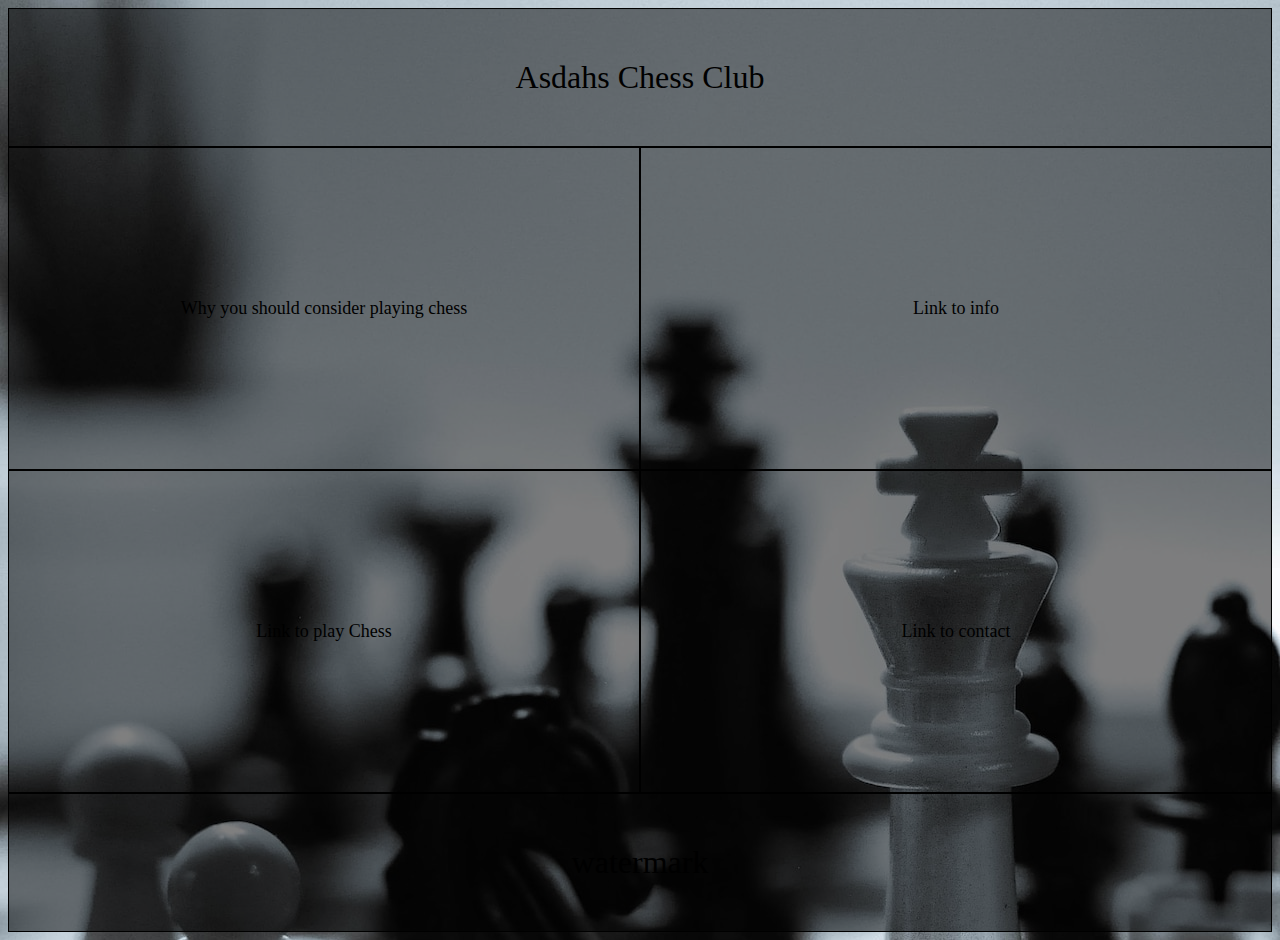
==== website-images/index.html @ 6882d864 "added code" ====
<!DOCTYPE html>
<html lang="en">
<head>
    <meta charset="UTF-8">
    <meta http-equiv="X-UA-Compatible" content="IE=edge">
    <meta name="viewport" content="width=device-width, initial-scale=1.0">
    <title>Grid Example</title>
    <link rel="stylesheet" href="style.css">
</head>
<body>
    <div class="container">
        <div class="header">Asdahs Chess Club</div>
        <div class="chess_one">Why you should consider playing chess</div>
        <div class="info">Link to info</div>
        <div class="play_chess">Link to play Chess</div>
        <div class="contact">Link to contact</div>
        <div class="watermark">watermark</div>

   </div>
</body>
</html>
---- website-images/style.css ----
body{
    background-image: url("chess.jpg"); 
}


.container {
    display: grid;
    grid-template-rows: auto;
    grid-template-columns: 1fr 1fr;
    grid-template-areas: 
        "header header "
        "chess_one info"
        "play_chess contact"
        "watermark watermark";
}

.header {
    grid-area: header;
    border: 1px solid #000000;
    padding: 50px;
    background-color: #32373B;
    padding: 50px;
    text-align: center;
    font-size: xx-large;
    background-color: rgba(0, 0, 0, 0.5);
}
.chess_one {
    grid-area: chess_one;
    border: 1px solid #000000;
    padding: 150px;
    background-color: #4A5859;
    padding: 150px;
    text-align: center;
    font-size: large;
    background-color: rgba(0, 0, 0, 0.5);
}
.info {
    grid-area: info;
    border: 1px solid #000000;
    padding: 150px;
    background-color: #4A5859;
    padding: 150px;
    text-align: center;
    font-size: large;
    background-color: rgba(0, 0, 0, 0.5);
}
.play_chess {
    grid-area: play_chess;
    border: 1px solid #000000;
    padding: 150px;
    background-color: #4A5859;
    padding: 150px;
    text-align: center;
    font-size: large;
    background-color: rgba(0, 0, 0, 0.5);
}
.contact {
    grid-area: contact;
    border: 1px solid #000000;
    padding: 150px;
    background-color: #4A5859;
    padding: 150px;
    text-align: center;
    font-size: large;
    background-color: rgba(0, 0, 0, 0.5);
}
.watermark {
    grid-area: watermark;
    border: 1px solid #000000;
    padding: 50px;
    background-color: #32373B;
    padding: 50px;
    text-align: center;
    font-size:xx-large;
    background-color: rgba(0, 0, 0, 0.5);
}
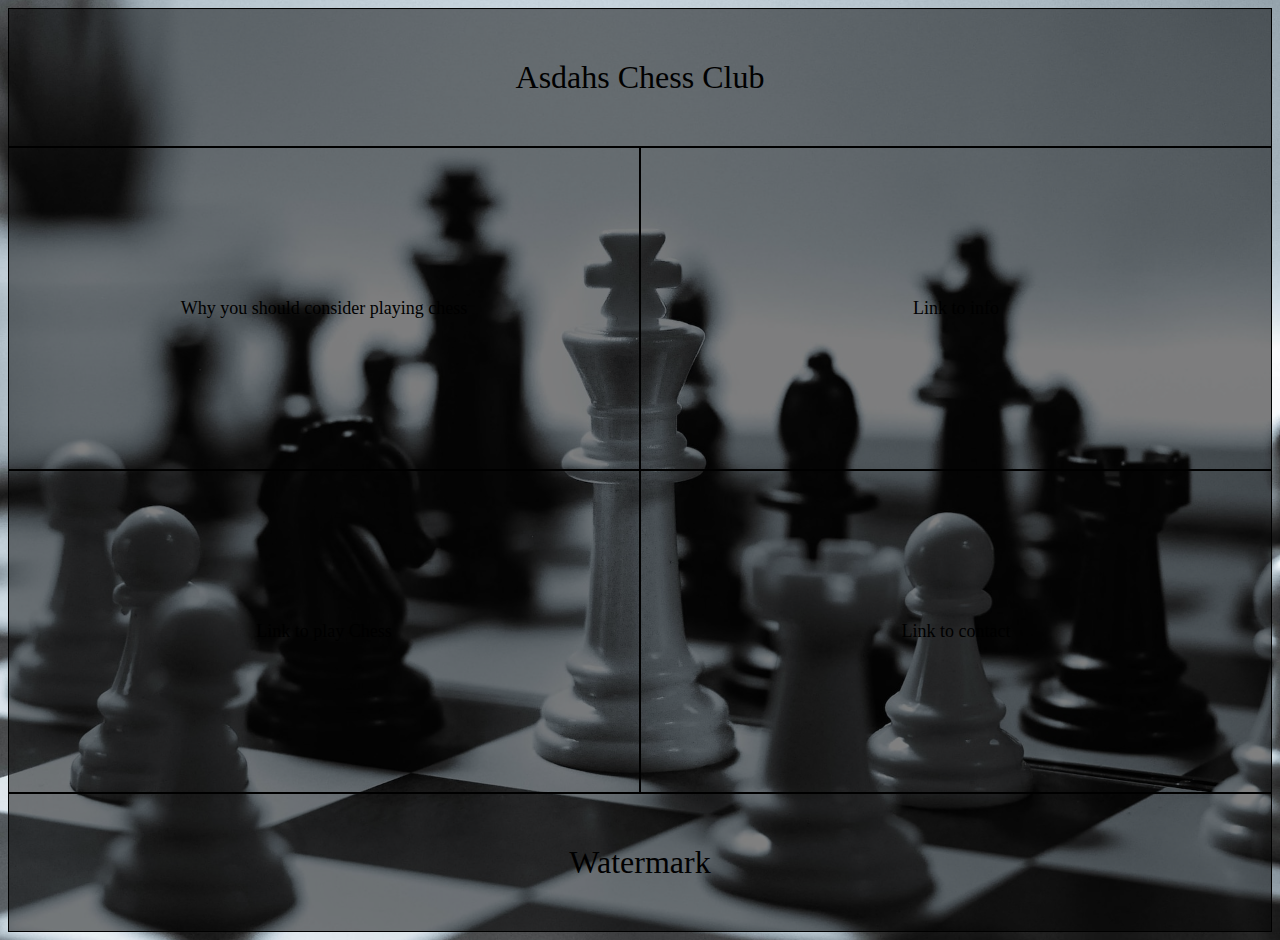
==== commit 59e29c4e: "added code" ====
--- a/website-images/index.html
+++ b/website-images/index.html
@@ -14,7 +14,7 @@
         <div class="info">Link to info</div>
         <div class="play_chess">Link to play Chess</div>
         <div class="contact">Link to contact</div>
-        <div class="watermark">watermark</div>
+        <div class="watermark">Watermark</div>
 
    </div>
 </body>
--- a/website-images/style.css
+++ b/website-images/style.css
@@ -1,5 +1,9 @@
 body{
-    background-image: url("chess.jpg"); 
+    background-image: url("chess.jpg");
+    height: 100%;
+    background-position: center;
+    background-repeat: no-repeat;
+    background-size: cover;
 }
 
 
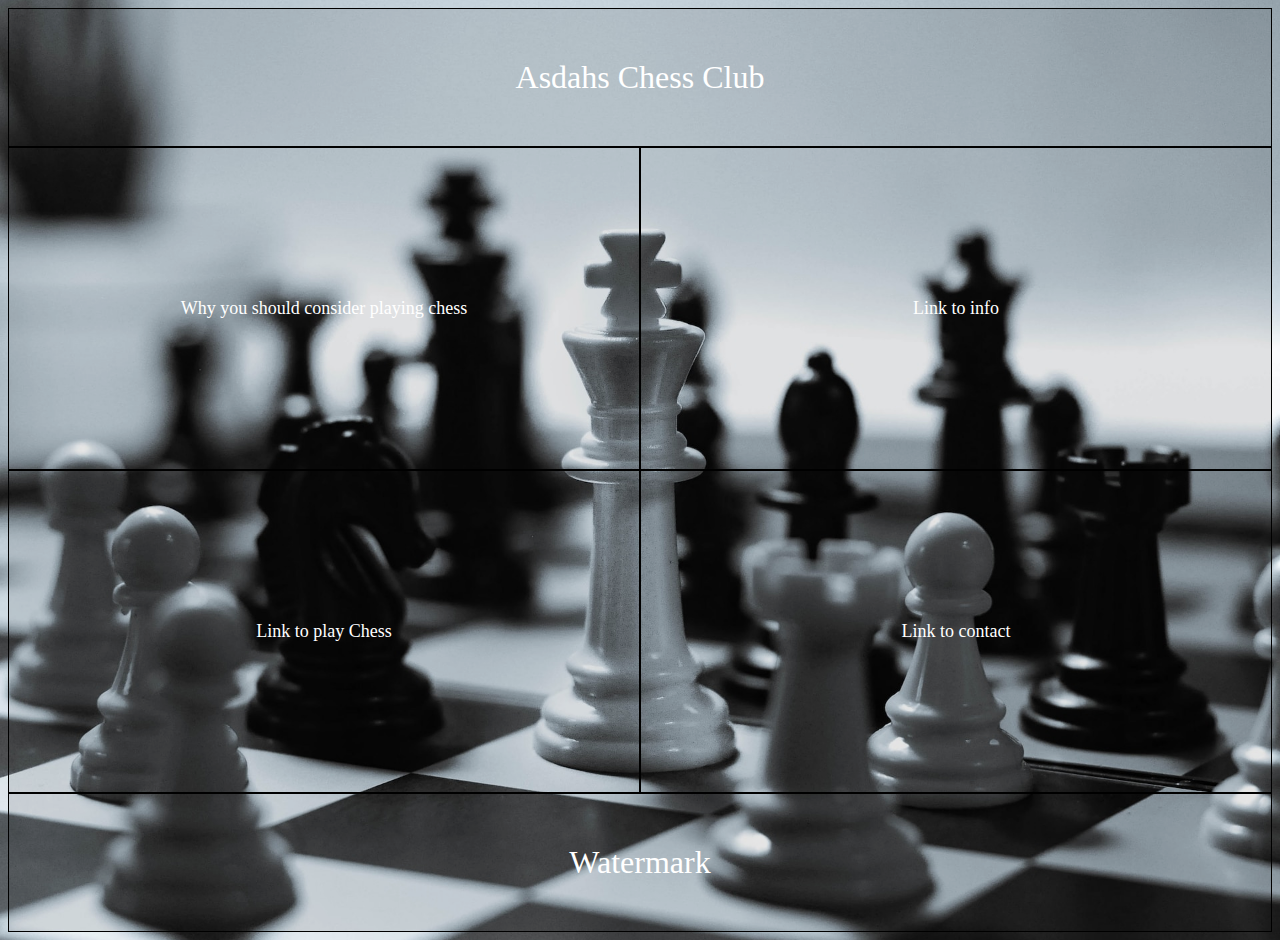
==== commit eeab51ee: "added code" ====
--- a/website-images/index.html
+++ b/website-images/index.html
@@ -4,7 +4,7 @@
     <meta charset="UTF-8">
     <meta http-equiv="X-UA-Compatible" content="IE=edge">
     <meta name="viewport" content="width=device-width, initial-scale=1.0">
-    <title>Grid Example</title>
+    <title>Home_Page</title>
     <link rel="stylesheet" href="style.css">
 </head>
 <body>
--- a/website-images/style.css
+++ b/website-images/style.css
@@ -26,7 +26,8 @@
     padding: 50px;
     text-align: center;
     font-size: xx-large;
-    background-color: rgba(0, 0, 0, 0.5);
+    background-color: rgba(0, 0, 0, 0.1);
+    color: white;
 }
 .chess_one {
     grid-area: chess_one;
@@ -36,7 +37,8 @@
     padding: 150px;
     text-align: center;
     font-size: large;
-    background-color: rgba(0, 0, 0, 0.5);
+    background-color: rgba(0, 0, 0, 0.1);
+    color: white;
 }
 .info {
     grid-area: info;
@@ -46,7 +48,8 @@
     padding: 150px;
     text-align: center;
     font-size: large;
-    background-color: rgba(0, 0, 0, 0.5);
+    background-color: rgba(0, 0, 0, 0.1);
+    color: white;
 }
 .play_chess {
     grid-area: play_chess;
@@ -56,7 +59,8 @@
     padding: 150px;
     text-align: center;
     font-size: large;
-    background-color: rgba(0, 0, 0, 0.5);
+    background-color: rgba(0, 0, 0, 0.1);
+    color: white;
 }
 .contact {
     grid-area: contact;
@@ -66,7 +70,8 @@
     padding: 150px;
     text-align: center;
     font-size: large;
-    background-color: rgba(0, 0, 0, 0.5);
+    background-color: rgba(0, 0, 0, 0.1);
+    color: white;
 }
 .watermark {
     grid-area: watermark;
@@ -76,7 +81,8 @@
     padding: 50px;
     text-align: center;
     font-size:xx-large;
-    background-color: rgba(0, 0, 0, 0.5);
+    background-color: rgba(0, 0, 0, 0.1);
+    color: white;
 }
 
   
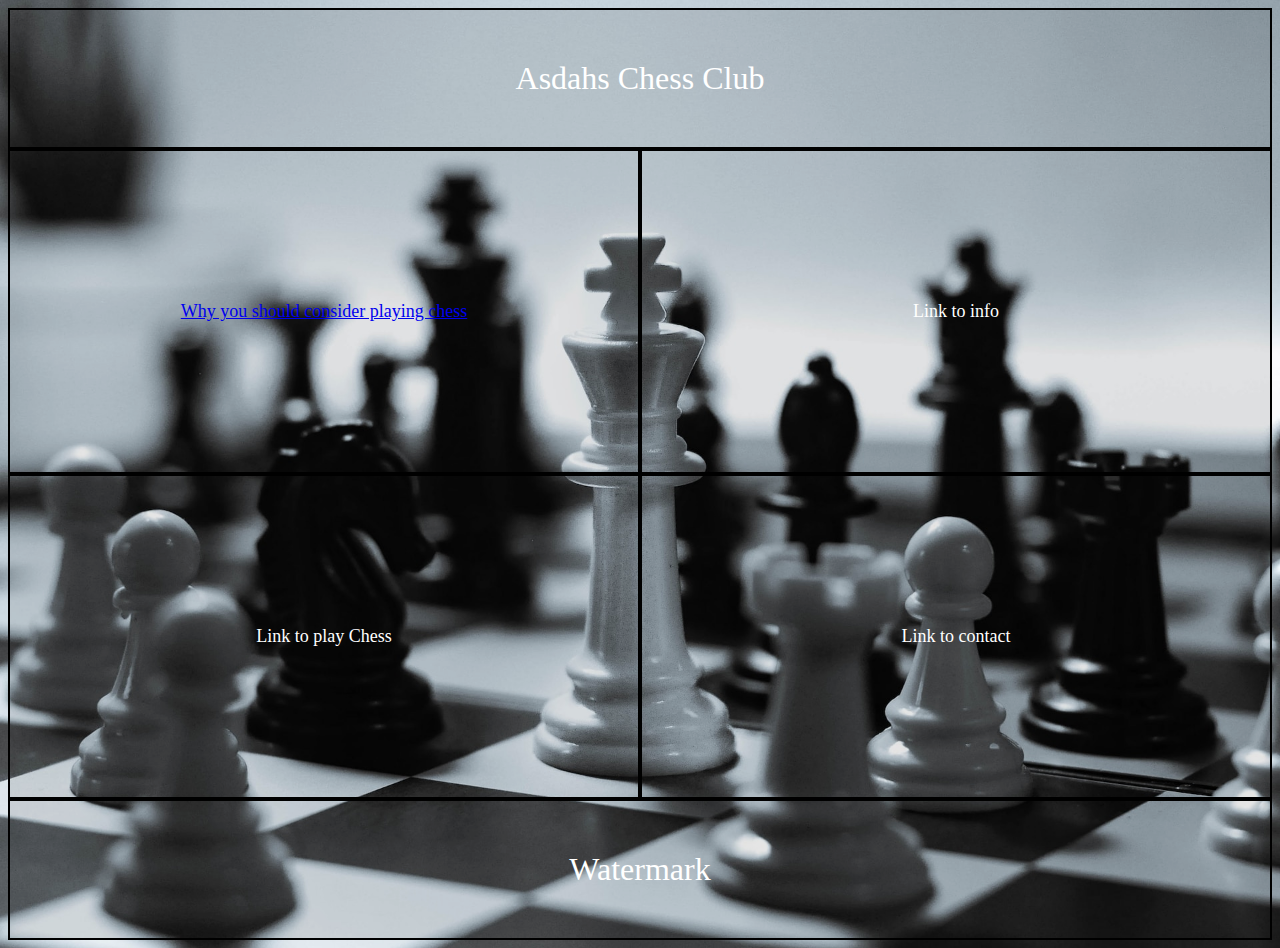
==== commit b017f4f3: "added code" ====
--- a/website-images/index.html
+++ b/website-images/index.html
@@ -10,7 +10,9 @@
 <body>
     <div class="container">
         <div class="header">Asdahs Chess Club</div>
-        <div class="chess_one">Why you should consider playing chess</div>
+        <div class="chess_one">
+            <a href="page1.html">Why you should consider playing chess</a>
+           </div>
         <div class="info">Link to info</div>
         <div class="play_chess">Link to play Chess</div>
         <div class="contact">Link to contact</div>
--- a/website-images/style.css
+++ b/website-images/style.css
@@ -20,69 +20,70 @@
 
 .header {
     grid-area: header;
-    border: 1px solid #000000;
+    border: 2px solid #000000;
     padding: 50px;
     background-color: #32373B;
     padding: 50px;
     text-align: center;
     font-size: xx-large;
     background-color: rgba(0, 0, 0, 0.1);
-    color: white;
+    color: rgb(255, 255, 255);
 }
 .chess_one {
     grid-area: chess_one;
-    border: 1px solid #000000;
+    border: 2px solid #000000;
     padding: 150px;
     background-color: #4A5859;
     padding: 150px;
     text-align: center;
     font-size: large;
     background-color: rgba(0, 0, 0, 0.1);
-    color: white;
+    color: rgb(255, 251, 251);
 }
 .info {
     grid-area: info;
-    border: 1px solid #000000;
+    border: 2px solid #000000;
     padding: 150px;
     background-color: #4A5859;
     padding: 150px;
     text-align: center;
     font-size: large;
     background-color: rgba(0, 0, 0, 0.1);
-    color: white;
+    color: rgb(255, 255, 255);
 }
 .play_chess {
     grid-area: play_chess;
-    border: 1px solid #000000;
+    border: 2px solid #000000;
     padding: 150px;
     background-color: #4A5859;
     padding: 150px;
     text-align: center;
     font-size: large;
     background-color: rgba(0, 0, 0, 0.1);
-    color: white;
+    color: rgb(255, 255, 255);
 }
 .contact {
     grid-area: contact;
-    border: 1px solid #000000;
+    border: 2px solid #000000;
     padding: 150px;
     background-color: #4A5859;
     padding: 150px;
     text-align: center;
     font-size: large;
     background-color: rgba(0, 0, 0, 0.1);
-    color: white;
+    color: rgb(255, 255, 255);
 }
 .watermark {
     grid-area: watermark;
-    border: 1px solid #000000;
+    border: 2px solid #000000;
     padding: 50px;
     background-color: #32373B;
     padding: 50px;
     text-align: center;
     font-size:xx-large;
     background-color: rgba(0, 0, 0, 0.1);
-    color: white;
+    color: rgb(255, 255, 255);
+
 }
 
   
